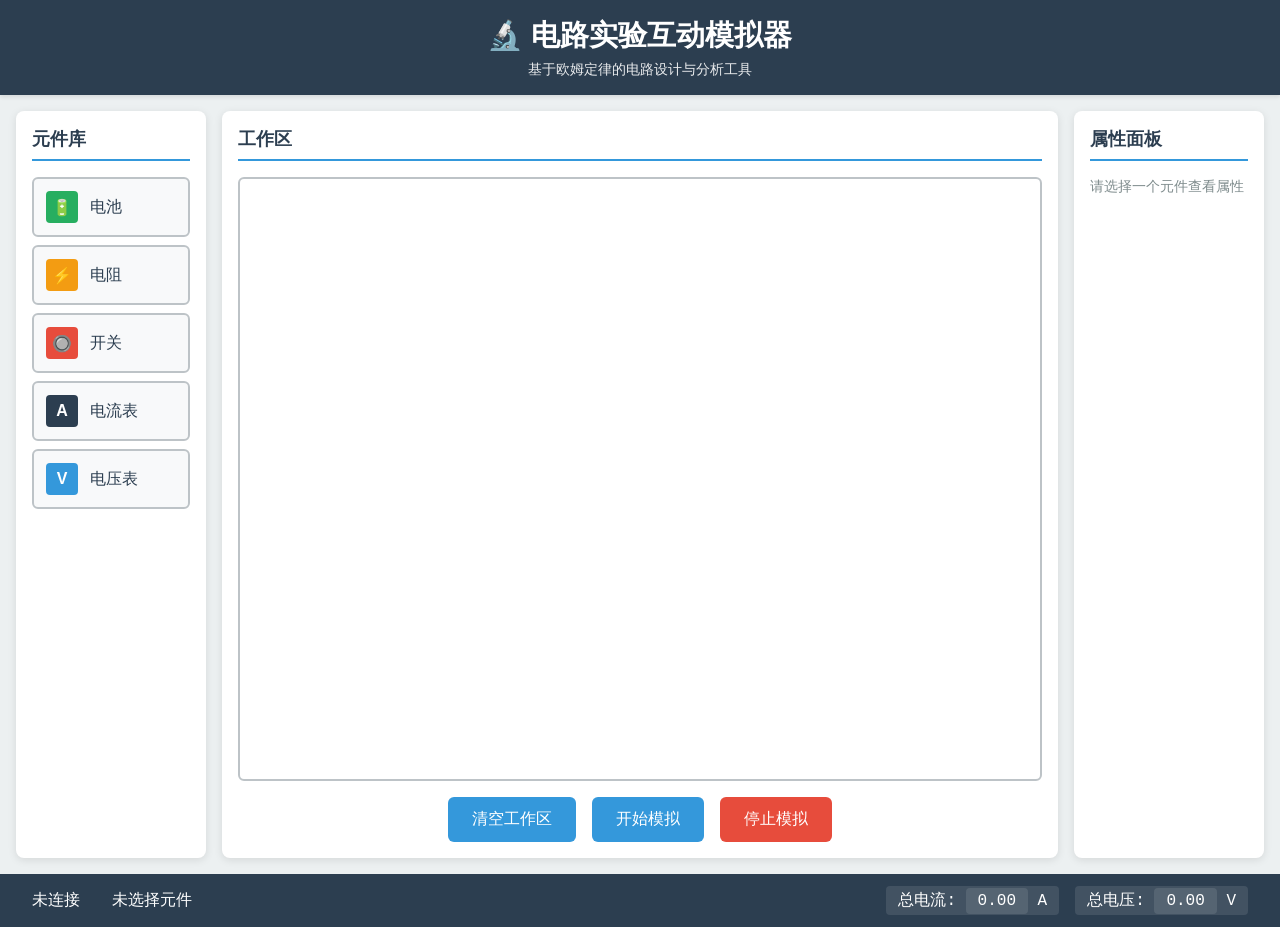
==== index.html @ 7a020287 "🌱 项目A - 电路实验互动模拟器 初始化 - 创建 HTML 结构（index.html） - 设计 CSS 样式（styles.css），包含响应式布局 - 创建 JS 文件框架（componen" ====
<!DOCTYPE html>
<html lang="zh-CN">
<head>
    <meta charset="UTF-8">
    <meta name="viewport" content="width=device-width, initial-scale=1.0">
    <title>电路实验互动模拟器</title>
    <link rel="stylesheet" href="styles.css">
</head>
<body>
    <div id="app">
        <header>
            <h1>🔬 电路实验互动模拟器</h1>
            <p class="subtitle">基于欧姆定律的电路设计与分析工具</p>
        </header>

        <div class="main-container">
            <!-- 左侧：元件库 -->
            <aside class="components-panel">
                <h2>元件库</h2>
                <div class="component-list">
                    <div class="component-item" data-type="battery" draggable="true">
                        <div class="component-icon battery-icon"></div>
                        <span>电池</span>
                    </div>
                    <div class="component-item" data-type="resistor" draggable="true">
                        <div class="component-icon resistor-icon"></div>
                        <span>电阻</span>
                    </div>
                    <div class="component-item" data-type="switch" draggable="true">
                        <div class="component-icon switch-icon"></div>
                        <span>开关</span>
                    </div>
                    <div class="component-item" data-type="ammeter" draggable="true">
                        <div class="component-icon ammeter-icon"></div>
                        <span>电流表</span>
                    </div>
                    <div class="component-item" data-type="voltmeter" draggable="true">
                        <div class="component-icon voltmeter-icon"></div>
                        <span>电压表</span>
                    </div>
                </div>
            </aside>

            <!-- 中间：工作区 -->
            <main class="workspace">
                <h2>工作区</h2>
                <canvas id="circuit-canvas" width="800" height="600"></canvas>
                <div class="workspace-controls">
                    <button id="clear-btn">清空工作区</button>
                    <button id="simulate-btn">开始模拟</button>
                    <button id="stop-btn">停止模拟</button>
                </div>
            </main>

            <!-- 右侧：属性面板 -->
            <aside class="properties-panel">
                <h2>属性面板</h2>
                <div id="properties-content">
                    <p>请选择一个元件查看属性</p>
                </div>
            </aside>
        </div>

        <!-- 底部：状态栏 -->
        <footer class="status-bar">
            <div class="status-info">
                <span id="connection-status">未连接</span>
                <span id="selected-component">未选择元件</span>
            </div>
            <div class="measurements">
                <span>总电流: <span id="total-current">0.00</span> A</span>
                <span>总电压: <span id="total-voltage">0.00</span> V</span>
            </div>
        </footer>
    </div>

    <script src="js/components.js"></script>
    <script src="js/simulator.js"></script>
    <script src="js/ui.js"></script>
</body>
</html>
---- styles.css ----
/* 电路模拟器样式 */

:root {
    --primary-color: #2c3e50;
    --secondary-color: #3498db;
    --success-color: #27ae60;
    --warning-color: #f39c12;
    --danger-color: #e74c3c;
    --bg-color: #ecf0f1;
    --panel-bg: #ffffff;
    --border-color: #bdc3c7;
    --text-color: #2c3e50;
    --text-light: #7f8c8d;
}

* {
    margin: 0;
    padding: 0;
    box-sizing: border-box;
}

body {
    font-family: 'Segoe UI', Tahoma, Geneva, Verdana, sans-serif;
    background-color: var(--bg-color);
    color: var(--text-color);
    height: 100vh;
    overflow: hidden;
}

#app {
    display: flex;
    flex-direction: column;
    height: 100vh;
}

/* 头部 */
header {
    background-color: var(--primary-color);
    color: white;
    padding: 1rem 2rem;
    text-align: center;
    box-shadow: 0 2px 4px rgba(0,0,0,0.1);
}

header h1 {
    font-size: 1.8rem;
    margin-bottom: 0.25rem;
}

header .subtitle {
    font-size: 0.9rem;
    opacity: 0.9;
}

/* 主容器 */
.main-container {
    flex: 1;
    display: flex;
    margin: 1rem;
    gap: 1rem;
}

/* 面板通用样式 */
.components-panel,
.properties-panel {
    background-color: var(--panel-bg);
    border-radius: 8px;
    box-shadow: 0 2px 8px rgba(0,0,0,0.1);
    padding: 1rem;
    width: 200px;
}

.workspace {
    flex: 1;
    background-color: var(--panel-bg);
    border-radius: 8px;
    box-shadow: 0 2px 8px rgba(0,0,0,0.1);
    padding: 1rem;
    display: flex;
    flex-direction: column;
}

/* 元件库样式 */
.components-panel h2,
.properties-panel h2,
.workspace h2 {
    font-size: 1.1rem;
    margin-bottom: 1rem;
    color: var(--primary-color);
    border-bottom: 2px solid var(--secondary-color);
    padding-bottom: 0.5rem;
}

.component-list {
    display: flex;
    flex-direction: column;
    gap: 0.5rem;
}

.component-item {
    display: flex;
    align-items: center;
    padding: 0.75rem;
    border: 2px solid var(--border-color);
    border-radius: 6px;
    cursor: grab;
    transition: all 0.2s;
    background-color: #f8f9fa;
}

.component-item:hover {
    border-color: var(--secondary-color);
    background-color: #e3f2fd;
    transform: translateY(-2px);
}

.component-item:active {
    cursor: grabbing;
}

.component-icon {
    width: 32px;
    height: 32px;
    margin-right: 0.75rem;
    border-radius: 4px;
    display: flex;
    align-items: center;
    justify-content: center;
    font-weight: bold;
    color: white;
}

.battery-icon { background-color: var(--success-color); }
.resistor-icon { background-color: var(--warning-color); }
.switch-icon { background-color: var(--danger-color); }
.ammeter-icon { background-color: var(--primary-color); }
.voltmeter-icon { background-color: var(--secondary-color); }

.battery-icon::after { content: "🔋"; }
.resistor-icon::after { content: "⚡"; }
.switch-icon::after { content: "🔘"; }
.ammeter-icon::after { content: "A"; }
.voltmeter-icon::after { content: "V"; }

/* 工作区样式 */
#circuit-canvas {
    border: 2px solid var(--border-color);
    border-radius: 6px;
    background-color: white;
    cursor: crosshair;
    flex: 1;
}

.workspace-controls {
    margin-top: 1rem;
    display: flex;
    gap: 1rem;
    justify-content: center;
}

.workspace-controls button {
    padding: 0.75rem 1.5rem;
    border: none;
    border-radius: 6px;
    background-color: var(--secondary-color);
    color: white;
    cursor: pointer;
    font-size: 1rem;
    transition: all 0.2s;
}

.workspace-controls button:hover {
    background-color: #2980b9;
    transform: translateY(-2px);
}

.workspace-controls button:active {
    transform: translateY(0);
}

#stop-btn {
    background-color: var(--danger-color);
}

#stop-btn:hover {
    background-color: #c0392b;
}

/* 属性面板 */
.properties-panel {
    font-size: 0.9rem;
}

#properties-content {
    color: var(--text-light);
}

.property-group {
    margin-bottom: 1rem;
}

.property-group label {
    display: block;
    margin-bottom: 0.5rem;
    font-weight: 600;
    color: var(--text-color);
}

.property-group input,
.property-group select {
    width: 100%;
    padding: 0.5rem;
    border: 1px solid var(--border-color);
    border-radius: 4px;
    font-size: 0.9rem;
}

/* 状态栏 */
.status-bar {
    background-color: var(--primary-color);
    color: white;
    padding: 0.75rem 2rem;
    display: flex;
    justify-content: space-between;
    align-items: center;
}

.status-info {
    display: flex;
    gap: 2rem;
}

.measurements {
    display: flex;
    gap: 1rem;
}

.measurements span {
    padding: 0.25rem 0.75rem;
    background-color: rgba(255,255,255,0.1);
    border-radius: 4px;
    font-family: 'Courier New', monospace;
}

/* 响应式设计 */
@media (max-width: 1200px) {
    .components-panel,
    .properties-panel {
        width: 180px;
    }
}

@media (max-width: 768px) {
    .main-container {
        flex-direction: column;
        margin: 0.5rem;
    }
    
    .components-panel,
    .properties-panel {
        width: 100%;
        height: 150px;
        overflow-y: auto;
    }
    
    .component-list {
        flex-direction: row;
        flex-wrap: wrap;
    }
    
    .component-item {
        width: 140px;
    }
}

/* 拖动状态 */
.dragging {
    opacity: 0.5;
}

.drop-zone {
    border: 2px dashed var(--secondary-color) !important;
    background-color: rgba(52, 152, 219, 0.1) !important;
}

/* 选中状态 */
.selected {
    border-color: var(--secondary-color) !important;
    box-shadow: 0 0 0 3px rgba(52, 152, 219, 0.3) !important;
}

/* 连接点 */
.connection-point {
    width: 12px;
    height: 12px;
    background-color: var(--secondary-color);
    border: 2px solid white;
    border-radius: 50%;
    position: absolute;
    cursor: pointer;
    z-index: 10;
}

.connection-point:hover {
    transform: scale(1.2);
}

/* 导线 */
.wire {
    stroke: var(--primary-color);
    stroke-width: 3;
    fill: none;
    cursor: pointer;
}

.wire:hover {
    stroke-width: 4;
    stroke: var(--secondary-color);
}

/* 动画效果 */
@keyframes pulse {
    0% { opacity: 1; }
    50% { opacity: 0.5; }
    100% { opacity: 1; }
}

.animated {
    animation: pulse 1s infinite;
}

/* 工具提示 */
.tooltip {
    position: absolute;
    background-color: rgba(0, 0, 0, 0.8);
    color: white;
    padding: 0.5rem;
    border-radius: 4px;
    font-size: 0.8rem;
    pointer-events: none;
    z-index: 1000;
}
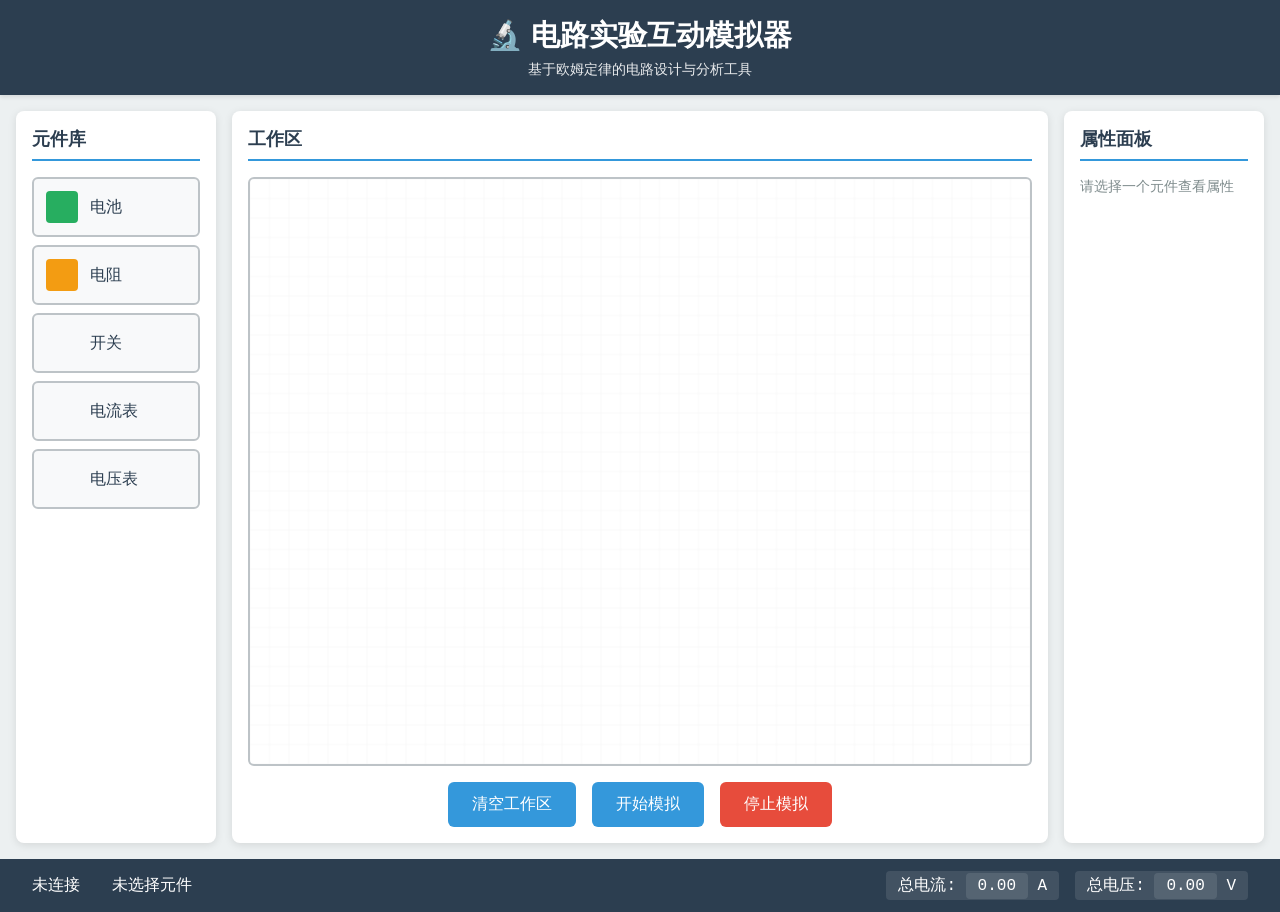
==== commit e3e4ebfb: "\u2705 Issue #6 \u5b8c\u6210: \u7528\u6237\u6587\u6863\u7f16\u5199\n\n\u5b8c\u6210\u5185\u5bb9:\n- T" ====
--- a/index.html
+++ b/index.html
@@ -74,6 +74,7 @@
         </footer>
     </div>
 
+    <!-- 核心模块 -->
     <script src="js/components.js"></script>
     <script src="js/simulator.js"></script>
     <script src="js/ui.js"></script>
--- a/styles.css
+++ b/styles.css
@@ -132,23 +132,37 @@
 
 .battery-icon { background-color: var(--success-color); }
 .resistor-icon { background-color: var(--warning-color); }
-.switch-icon { background-color: var(--danger-color); }
-.ammeter-icon { background-color: var(--primary-color); }
-.voltmeter-icon { background-color: var(--secondary-color); }
-
-.battery-icon::after { content: "🔋"; }
-.resistor-icon::after { content: "⚡"; }
-.switch-icon::after { content: "🔘"; }
-.ammeter-icon::after { content: "A"; }
-.voltmeter-icon::after { content: "V"; }
-
 /* 工作区样式 */
+.workspace {
+    flex: 1;
+    background-color: var(--panel-bg);
+    border-radius: 8px;
+    box-shadow: 0 2px 8px rgba(0,0,0,0.1);
+    padding: 1rem;
+    display: flex;
+    flex-direction: column;
+    overflow: hidden;
+}
+
+.workspace h2 {
+    font-size: 1.1rem;
+    margin-bottom: 1rem;
+    color: var(--primary-color);
+    border-bottom: 2px solid var(--secondary-color);
+    padding-bottom: 0.5rem;
+    flex-shrink: 0;
+}
+
 #circuit-canvas {
+    flex: 1;
+    width: 100%;
+    height: auto;
+    min-height: 400px;
     border: 2px solid var(--border-color);
     border-radius: 6px;
     background-color: white;
     cursor: crosshair;
-    flex: 1;
+    display: block;
 }
 
 .workspace-controls {
@@ -156,6 +170,8 @@
     display: flex;
     gap: 1rem;
     justify-content: center;
+    flex-shrink: 0;
+    flex-wrap: wrap;
 }
 
 .workspace-controls button {
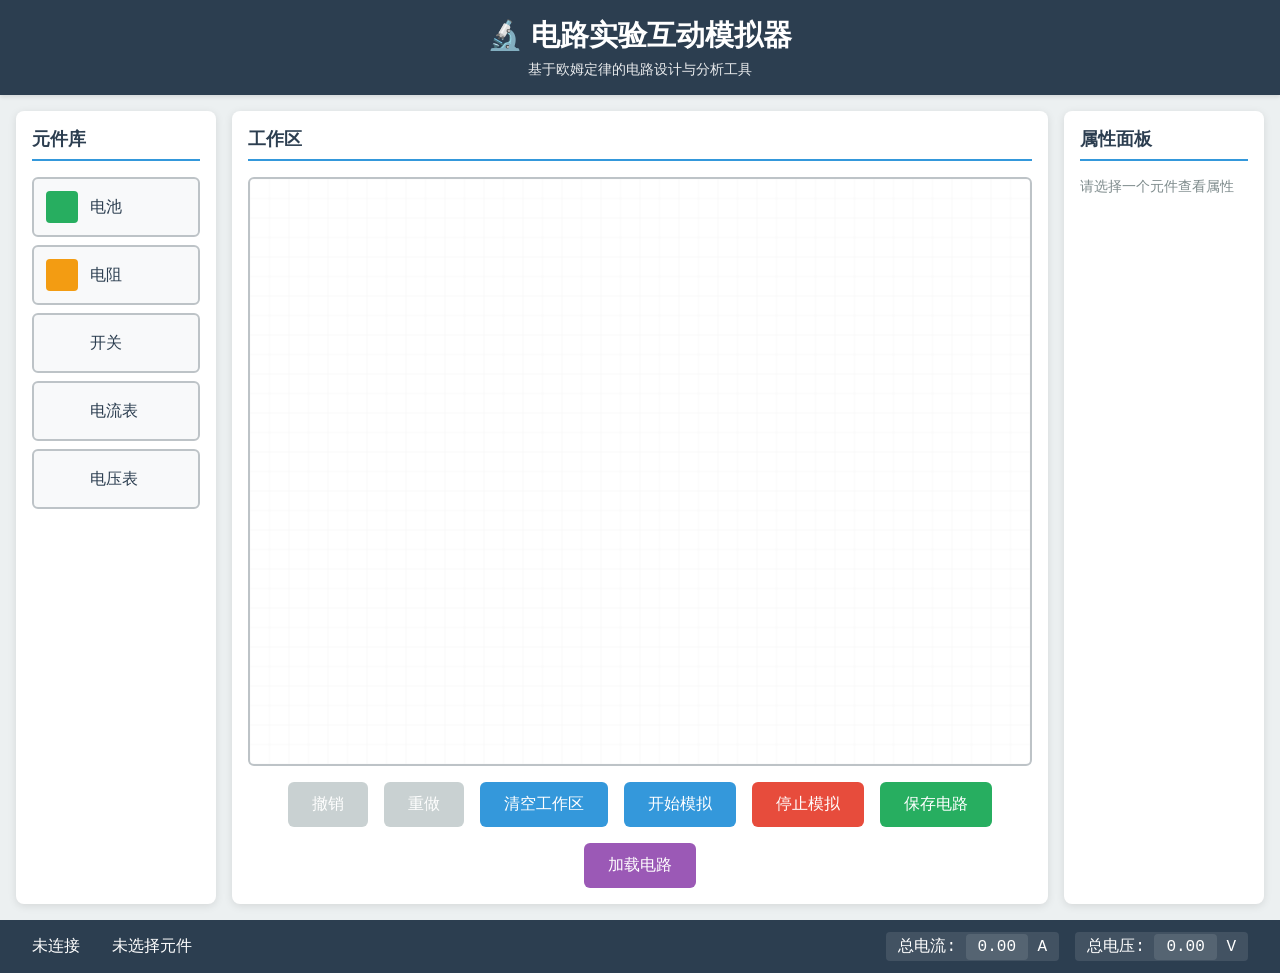
==== commit 70272b72: "feat: Add undo/redo, save/load, and UI interaction fixes (ZX-12) - Add history.js with command patte" ====
--- a/index.html
+++ b/index.html
@@ -46,9 +46,14 @@
                 <h2>工作区</h2>
                 <canvas id="circuit-canvas" width="800" height="600"></canvas>
                 <div class="workspace-controls">
+                    <button id="undo-btn" disabled>撤销</button>
+                    <button id="redo-btn" disabled>重做</button>
                     <button id="clear-btn">清空工作区</button>
                     <button id="simulate-btn">开始模拟</button>
                     <button id="stop-btn">停止模拟</button>
+                    <button id="save-btn">保存电路</button>
+                    <button id="load-btn">加载电路</button>
+                    <input type="file" id="load-file-input" accept=".json" style="display: none;">
                 </div>
             </main>
 
@@ -77,6 +82,8 @@
     <!-- 核心模块 -->
     <script src="js/components.js"></script>
     <script src="js/simulator.js"></script>
+    <script src="js/history.js"></script>
+    <script src="js/storage.js"></script>
     <script src="js/ui.js"></script>
 </body>
 </html>
--- a/styles.css
+++ b/styles.css
@@ -202,6 +202,72 @@
     background-color: #c0392b;
 }
 
+#undo-btn {
+    background-color: #95a5a6;
+}
+
+#undo-btn:hover:not(:disabled) {
+    background-color: #7f8c8d;
+}
+
+#undo-btn:disabled {
+    background-color: #bdc3c7;
+    cursor: not-allowed;
+    opacity: 0.5;
+}
+
+#redo-btn {
+    background-color: #95a5a6;
+}
+
+#redo-btn:hover:not(:disabled) {
+    background-color: #7f8c8d;
+}
+
+#redo-btn:disabled {
+    background-color: #bdc3c7;
+    cursor: not-allowed;
+    opacity: 0.5;
+}
+
+#save-btn {
+    background-color: var(--success-color);
+}
+
+#save-btn:hover {
+    background-color: #229954;
+}
+
+#load-btn {
+    background-color: #9b59b6;
+}
+
+#load-btn:hover {
+    background-color: #8e44ad;
+}
+
+/* 选中导线高亮样式 */
+.selected-wire {
+    stroke: #ff0000 !important;
+    stroke-width: 4 !important;
+    filter: drop-shadow(0 0 3px rgba(255, 0, 0, 0.5));
+}
+
+/* 当前不可用的按钮样式 */
+button:disabled {
+    background-color: #95a5a6 !important;
+    cursor: not-allowed !important;
+    opacity: 0.5;
+}
+
+/* 更微小的按钮样式（适合更多按钮） */
+@media (max-width: 768px) {
+    .workspace-controls button {
+        padding: 0.5rem 1rem;
+        font-size: 0.9rem;
+    }
+}
+
 /* 属性面板 */
 .properties-panel {
     font-size: 0.9rem;
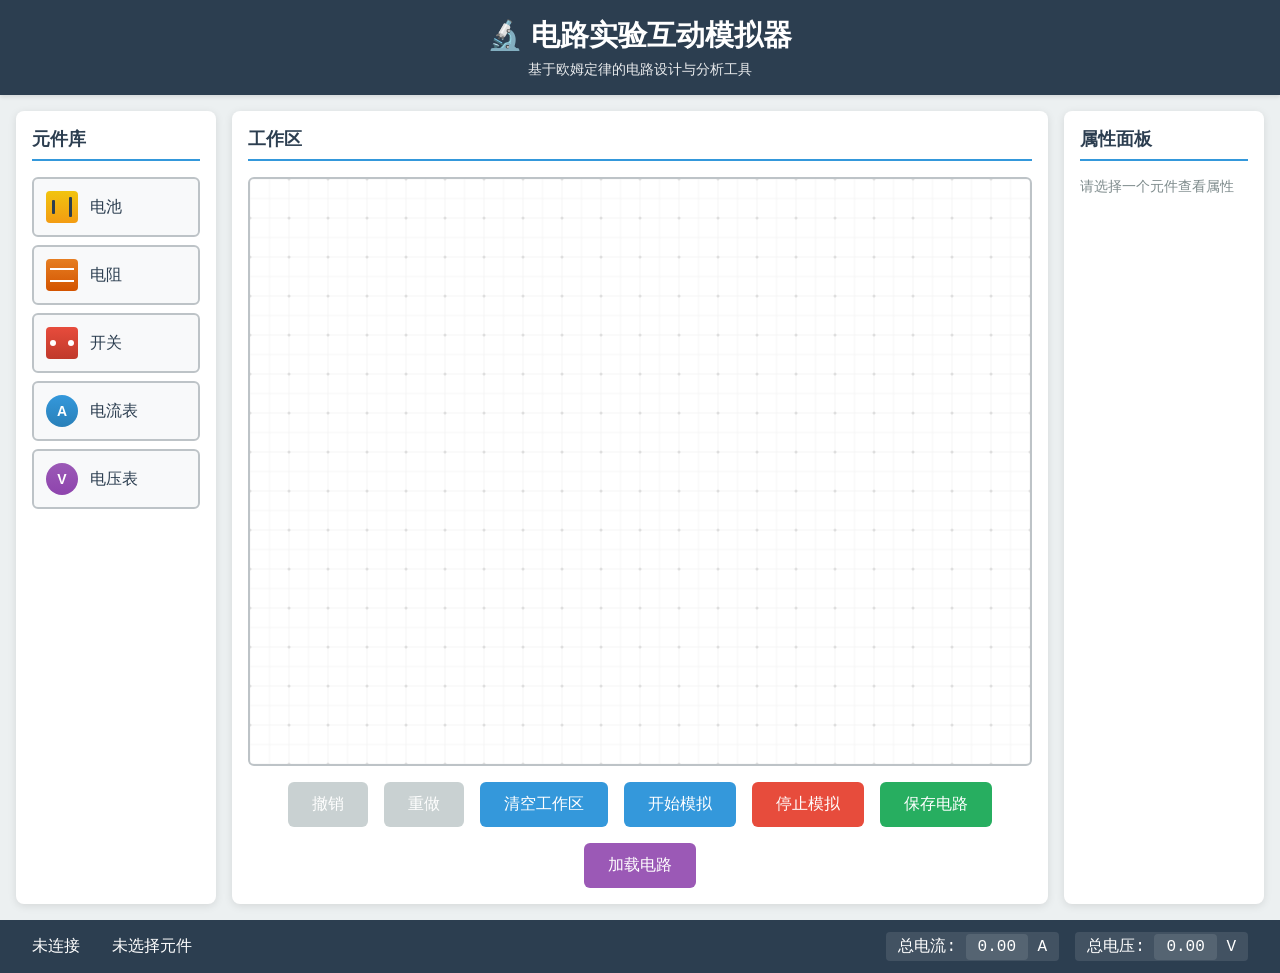
==== commit 4010ba9a: "feat: realistic component rendering, rotation, and bendable wires - Add rotation support (0/90/180/2" ====
--- a/index.html
+++ b/index.html
@@ -4,7 +4,7 @@
     <meta charset="UTF-8">
     <meta name="viewport" content="width=device-width, initial-scale=1.0">
     <title>电路实验互动模拟器</title>
-    <link rel="stylesheet" href="styles.css">
+    <link rel="stylesheet" href="styles.css?v=2">
 </head>
 <body>
     <div id="app">
@@ -80,10 +80,10 @@
     </div>
 
     <!-- 核心模块 -->
-    <script src="js/components.js"></script>
-    <script src="js/simulator.js"></script>
-    <script src="js/history.js"></script>
-    <script src="js/storage.js"></script>
-    <script src="js/ui.js"></script>
+    <script src="js/components.js?v=2"></script>
+    <script src="js/simulator.js?v=2"></script>
+    <script src="js/history.js?v=2"></script>
+    <script src="js/storage.js?v=2"></script>
+    <script src="js/ui.js?v=2"></script>
 </body>
 </html>
--- a/styles.css
+++ b/styles.css
@@ -130,8 +130,108 @@
     color: white;
 }
 
-.battery-icon { background-color: var(--success-color); }
-.resistor-icon { background-color: var(--warning-color); }
+.battery-icon {
+    background: linear-gradient(180deg, #f1c40f 0%, #f39c12 100%);
+    position: relative;
+}
+.battery-icon::before {
+    content: '';
+    position: absolute;
+    left: 6px;
+    top: 50%;
+    transform: translateY(-50%);
+    width: 3px;
+    height: 14px;
+    background: #2c3e50;
+    border-radius: 1px;
+}
+.battery-icon::after {
+    content: '';
+    position: absolute;
+    right: 6px;
+    top: 50%;
+    transform: translateY(-50%);
+    width: 3px;
+    height: 20px;
+    background: #2c3e50;
+    border-radius: 1px;
+}
+
+.resistor-icon {
+    background: linear-gradient(180deg, #e67e22 0%, #d35400 100%);
+    position: relative;
+}
+.resistor-icon::before {
+    content: '';
+    position: absolute;
+    left: 50%;
+    top: 50%;
+    transform: translate(-50%, -50%);
+    width: 24px;
+    height: 10px;
+    background: transparent;
+    border-top: 2px solid #fff;
+    border-bottom: 2px solid #fff;
+}
+
+.switch-icon {
+    background: linear-gradient(180deg, #e74c3c 0%, #c0392b 100%);
+    position: relative;
+}
+.switch-icon::before {
+    content: '';
+    position: absolute;
+    left: 4px;
+    top: 50%;
+    transform: translateY(-50%);
+    width: 6px;
+    height: 6px;
+    background: #fff;
+    border-radius: 50%;
+}
+.switch-icon::after {
+    content: '';
+    position: absolute;
+    right: 4px;
+    top: 50%;
+    transform: translateY(-50%);
+    width: 6px;
+    height: 6px;
+    background: #fff;
+    border-radius: 50%;
+}
+
+.ammeter-icon {
+    background: linear-gradient(180deg, #3498db 0%, #2980b9 100%);
+    position: relative;
+    border-radius: 50%;
+}
+.ammeter-icon::before {
+    content: 'A';
+    position: absolute;
+    left: 50%;
+    top: 50%;
+    transform: translate(-50%, -50%);
+    font-size: 14px;
+    font-weight: bold;
+    color: white;
+}
+
+.voltmeter-icon {
+    background: linear-gradient(180deg, #9b59b6 0%, #8e44ad 100%);
+    position: relative;
+    border-radius: 50%;
+}
+.voltmeter-icon::before {
+    content: 'V';
+    position: absolute;
+    left: 50%;
+    top: 50%;
+    transform: translate(-50%, -50%);
+    font-size: 14px;
+    font-weight: bold;
+    color: white;
+}
 /* 工作区样式 */
 .workspace {
     flex: 1;
